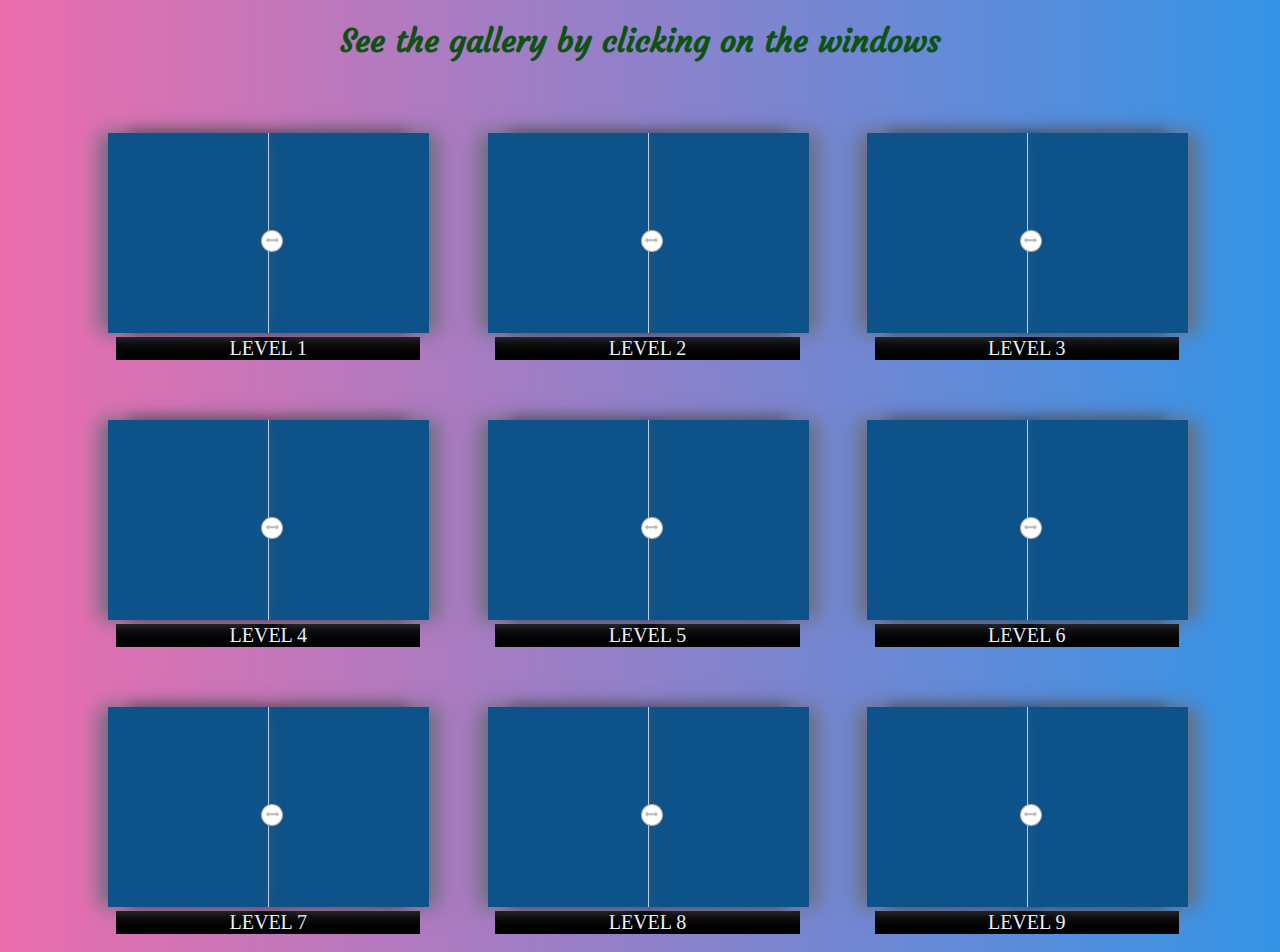
==== index.html @ a2a74636 "Update and rename ssample.html to index.html" ====
<!DOCTYPE html>
<html >
<head>
  <meta charset="UTF-8">
  <title>Darebuzz</title>
      <link rel="stylesheet" href="css/style.css">
</head>
<body>
  <html>
<head>
  <meta charset="UTF-8">
  <meta name="viewport" content="width=device-width,initial-scale=1">
  <title>photo show</title>
  <link rel="stylesheet" href="normalize.css" type="text/css">
  <link rel="stylesheet" href="sam.css" type="text/css">
  <link href="https://fonts.googleapis.com/css?family=Courgette" rel="stylesheet">
  <link rel="stylesheet" href="https://maxcdn.bootstrapcdn.com/font-awesome/4.7.0/css/font-awesome.min.css">
  <style>
    .fo{
      font-size: 20px;
      color: aliceblue;
      background-color: black;
      margin-right: 20px;
      margin-left: 20px;
    }
  </style>
</head>
<body>
  <h1>See the gallery by clicking on the windows</h1>
  <div class="wrapper">
    <a target="_blank" href="inde.html">
    <div class="box item-1"><img src="https://s3-us-west-2.amazonaws.com/s.cdpn.io/740816/img1.jpg" alt="">
    </a>
        <div class="overlay ovrl-left ovrl-1"></div>
      <div class="overlay ovrl-right ovrl-1"></div>
      <div class="locker"><i class="arrow fa fa-arrows-h" aria-hidden="true"></i></div>
      <div class="fo">LEVEL 1</div>
    </div>
    <a target="_blank" href="inde.html">
    <div class="box item-2"><img src="https://s3-us-west-2.amazonaws.com/s.cdpn.io/740816/img2.jpg" alt=""></a>
      <div class="overlay ovrl-left ovrl-2"></div>
      <div class="overlay ovrl-right ovrl-2"></div>
      <div class="locker"><i class="arrow fa fa-arrows-h" aria-hidden="true"></i></div>
      <div class="fo">LEVEL 2</div>
    </div>
    <a target="_blank" href="inde.html">
    <div class="box item-3"><img src="https://s3-us-west-2.amazonaws.com/s.cdpn.io/740816/img3.jpg" alt=""></a>
      <div class="overlay ovrl-left ovrl-3"></div>
      <div class="overlay ovrl-right ovrl-3"></div>
      <div class="locker"><i class="arrow fa fa-arrows-h" aria-hidden="true"></i></div>
      <div class="fo">LEVEL 3</div>
    </div>
    <a target="_blank" href="inde.html">
    <div class="box item-4"><img src="https://s3-us-west-2.amazonaws.com/s.cdpn.io/740816/img4.jpg" alt=""></a>
      <div class="overlay ovrl-left ovrl-4"></div>
      <div class="overlay ovrl-right ovrl-4"></div>
      <div class="locker"><i class="arrow fa fa-arrows-h" aria-hidden="true"></i></div>
      <div class="fo">LEVEL 4</div>
    </div>
    <a target="_blank" href="inde.html">
    <div class="box item-5"><img src="https://s3-us-west-2.amazonaws.com/s.cdpn.io/740816/img5.jpg" alt=""></a>
      <div class="overlay ovrl-left ovrl-5"></div>
      <div class="overlay ovrl-right ovrl-5"></div>
      <div class="locker"><i class="arrow fa fa-arrows-h" aria-hidden="true"></i></div>
      <div class="fo">LEVEL 5</div>
    </div>
    <a target="_blank" href="inde.html">
    <div class="box item-6"><img src="https://s3-us-west-2.amazonaws.com/s.cdpn.io/740816/img6.jpg" alt=""></a>
      <div class="overlay ovrl-left ovrl-6"></div>
      <div class="overlay ovrl-right ovrl-6"></div>
      <div class="locker"><i class="arrow fa fa-arrows-h" aria-hidden="true"></i></div>
      <div class="fo">LEVEL 6</div>
    </div>
    <a target="_blank" href="inde.html">
    <div class="box item-7"><img src="https://s3-us-west-2.amazonaws.com/s.cdpn.io/740816/img7.jpg" alt=""></a>
      <div class="overlay ovrl-left ovrl-7"></div>
      <div class="overlay ovrl-right ovrl-7"></div>
      <div class="locker"><i class="arrow fa fa-arrows-h" aria-hidden="true"></i></div>
      <div class="fo">LEVEL 7</div>
    </div>
    <a target="_blank" href="inde.html">
    <div class="box item-8"><img src="https://s3-us-west-2.amazonaws.com/s.cdpn.io/740816/img8.jpg" alt=""></a>
      <div class="overlay ovrl-left ovrl-8"></div>
      <div class="overlay ovrl-right ovrl-8"></div>
      <div class="locker"><i class="arrow fa fa-arrows-h" aria-hidden="true"></i></div>
      <div class="fo">LEVEL 8</div>
    </div>
    <a target="_blank" href="inde.html">
    <div class="box item-9"><img src="https://s3-us-west-2.amazonaws.com/s.cdpn.io/740816/img9.jpg" alt=""></a>
      <div class="overlay ovrl-left ovrl-9"></div>
      <div class="overlay ovrl-right ovrl-9"></div>
      <div class="locker"><i class="arrow fa fa-arrows-h" aria-hidden="true"></i></div>
      <div class="fo">LEVEL 9</div>
    </div>

  </div>
</body>
  <script src='https://cdnjs.cloudflare.com/ajax/libs/jquery/3.1.1/jquery.min.js'></script>

    <script  src="sam.js"></script>

</body>
</html>
---- sam.css ----
body {
  background: #3494E6; /* fallback for old browsers */ /* Chrome 10-25, Safari 5.1-6 */
  background: -webkit-gradient(
    linear,
    left top, right top,
    from(#EC6EAD),
    to(#3494E6)
  );
  background: linear-gradient(
    to right,
    #EC6EAD,
    #3494E6
  ); /* W3C, IE 10+/ Edge, Firefox 16+, Chrome 26+, Opera 12+, Safari 7+ */
  text-align: center;
  color: #fff;
}

a {
  color: #ccc;
  text-decoration: none;
}

h1 {
  font-family: 'Courgette', cursive;
  color: #0D5212;
}

.wrapper {
  display: -webkit-box;
  display: -ms-flexbox;
  display: flex;
  -ms-flex-wrap: wrap;
      flex-wrap: wrap;
  max-width: 90%;
  margin: 20px auto 0;
}

.box {
  -webkit-box-flex: 1;
      -ms-flex: 1 1 25%;
          flex: 1 1 25%;
  margin: 50px 10px 10px 25px;
  position: relative;
}
img {
  width: 280px;
  height: 200px;
  -webkit-box-shadow: 0px 0px 15px -1px rgba(0, 0, 0, 0.75);
  box-shadow: 0px 0px 15px -1px rgba(0, 0, 0, 0.75);
}

.overlay {
  position: absolute;
  margin: 0;
  top: 0;
  height: 200px;
  z-index: 98;
  background: rgba(13, 82, 137, 1);
}

.ovrl-left {
  width: 160px;
  left: 50%;
  -webkit-box-shadow: 9px 0px 19px 0px rgba(105, 109, 122, 1);
  box-shadow: 9px 0px 19px 0px rgba(105, 109, 122, 1);
  border-left: 0.5px solid rgba(255, 255, 255, 0.8);
}

.ovrl-right {
  width: 160px;
  right: 50%;
  -webkit-box-shadow: -9px 0px 19px 0px rgba(105, 109, 122, 1);
  box-shadow: -9px 0px 19px 0px rgba(105, 109, 122, 1);
}

.locker {
  position: absolute;
  height: 20px;
  width: 20px;
  background: #fff;
  top: 43%;
  left: 48%;
  border: 1px solid rgba(0, 0, 0, 0.3);
  border-radius: 50%;
  z-index: 99;
  -webkit-transition: all 0.5s ease;
  transition: all 0.5s ease;
}

i.arrow {
  font-size: 0.8em;
  color: #bcbcbc;
}

.move-right {
  -webkit-animation-name: myRight;
          animation-name: myRight;
  -webkit-animation-duration: 0.5s;
          animation-duration: 0.5s;
  -webkit-animation-fill-mode: forwards;
          animation-fill-mode: forwards;
}

.move-left {
  -webkit-animation-name: myLeft;
          animation-name: myLeft;
  -webkit-animation-duration: 1.3s;
          animation-duration: 1.3s;
  -webkit-animation-fill-mode: forwards;
          animation-fill-mode: forwards;
}

@-webkit-keyframes myRight {
  0% {
    left: 50%;
    opacity: 1;
  }
  100% {
    left: 80%;
    opacity: 0;
    display: none;
  }
}

@keyframes myRight {
  0% {
    left: 50%;
    opacity: 1;
  }
  100% {
    left: 80%;
    opacity: 0;
    display: none;
  }
}

@-webkit-keyframes myLeft {
  0% {
    right: 50%;
    opacity: 1;
  }
  100% {
    right: 80%;
    opacity: 0;
    display: none;
  }
}

@keyframes myLeft {
  0% {
    right: 50%;
    opacity: 1;
  }
  100% {
    right: 80%;
    opacity: 0;
    display: none;
  }
}
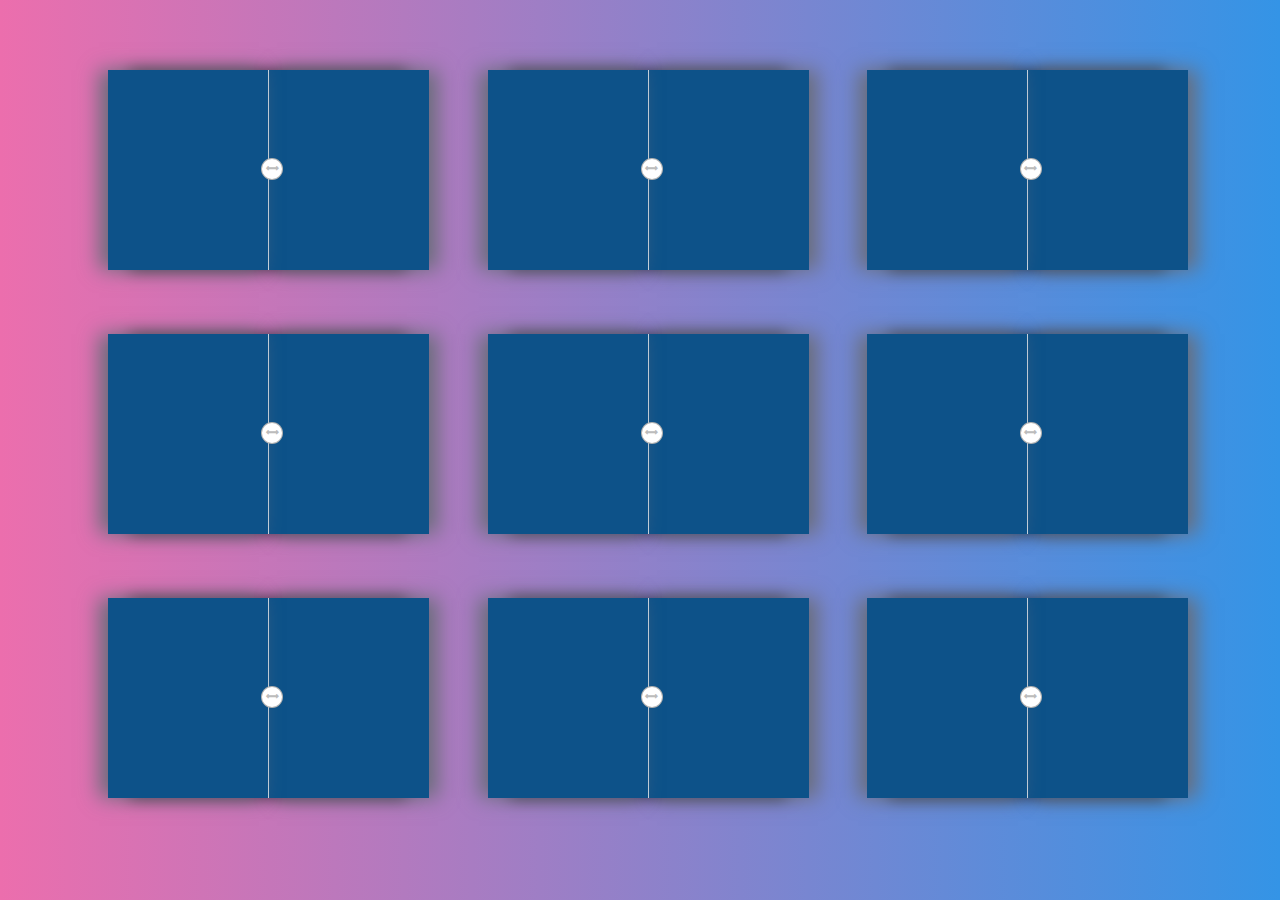
==== commit 991212a9: "Update index.html" ====
--- a/index.html
+++ b/index.html
@@ -10,7 +10,7 @@
 <head>
   <meta charset="UTF-8">
   <meta name="viewport" content="width=device-width,initial-scale=1">
-  <title>photo show</title>
+  <title>Darebuzz</title>
   <link rel="stylesheet" href="normalize.css" type="text/css">
   <link rel="stylesheet" href="sam.css" type="text/css">
   <link href="https://fonts.googleapis.com/css?family=Courgette" rel="stylesheet">
@@ -26,7 +26,6 @@
   </style>
 </head>
 <body>
-  <h1>See the gallery by clicking on the windows</h1>
   <div class="wrapper">
     <a target="_blank" href="inde.html">
     <div class="box item-1"><img src="https://s3-us-west-2.amazonaws.com/s.cdpn.io/740816/img1.jpg" alt="">
@@ -34,63 +33,54 @@
         <div class="overlay ovrl-left ovrl-1"></div>
       <div class="overlay ovrl-right ovrl-1"></div>
       <div class="locker"><i class="arrow fa fa-arrows-h" aria-hidden="true"></i></div>
-      <div class="fo">LEVEL 1</div>
     </div>
     <a target="_blank" href="inde.html">
     <div class="box item-2"><img src="https://s3-us-west-2.amazonaws.com/s.cdpn.io/740816/img2.jpg" alt=""></a>
       <div class="overlay ovrl-left ovrl-2"></div>
       <div class="overlay ovrl-right ovrl-2"></div>
       <div class="locker"><i class="arrow fa fa-arrows-h" aria-hidden="true"></i></div>
-      <div class="fo">LEVEL 2</div>
     </div>
     <a target="_blank" href="inde.html">
     <div class="box item-3"><img src="https://s3-us-west-2.amazonaws.com/s.cdpn.io/740816/img3.jpg" alt=""></a>
       <div class="overlay ovrl-left ovrl-3"></div>
       <div class="overlay ovrl-right ovrl-3"></div>
       <div class="locker"><i class="arrow fa fa-arrows-h" aria-hidden="true"></i></div>
-      <div class="fo">LEVEL 3</div>
     </div>
     <a target="_blank" href="inde.html">
     <div class="box item-4"><img src="https://s3-us-west-2.amazonaws.com/s.cdpn.io/740816/img4.jpg" alt=""></a>
       <div class="overlay ovrl-left ovrl-4"></div>
       <div class="overlay ovrl-right ovrl-4"></div>
       <div class="locker"><i class="arrow fa fa-arrows-h" aria-hidden="true"></i></div>
-      <div class="fo">LEVEL 4</div>
     </div>
     <a target="_blank" href="inde.html">
     <div class="box item-5"><img src="https://s3-us-west-2.amazonaws.com/s.cdpn.io/740816/img5.jpg" alt=""></a>
       <div class="overlay ovrl-left ovrl-5"></div>
       <div class="overlay ovrl-right ovrl-5"></div>
       <div class="locker"><i class="arrow fa fa-arrows-h" aria-hidden="true"></i></div>
-      <div class="fo">LEVEL 5</div>
     </div>
     <a target="_blank" href="inde.html">
     <div class="box item-6"><img src="https://s3-us-west-2.amazonaws.com/s.cdpn.io/740816/img6.jpg" alt=""></a>
       <div class="overlay ovrl-left ovrl-6"></div>
       <div class="overlay ovrl-right ovrl-6"></div>
       <div class="locker"><i class="arrow fa fa-arrows-h" aria-hidden="true"></i></div>
-      <div class="fo">LEVEL 6</div>
     </div>
     <a target="_blank" href="inde.html">
     <div class="box item-7"><img src="https://s3-us-west-2.amazonaws.com/s.cdpn.io/740816/img7.jpg" alt=""></a>
       <div class="overlay ovrl-left ovrl-7"></div>
       <div class="overlay ovrl-right ovrl-7"></div>
       <div class="locker"><i class="arrow fa fa-arrows-h" aria-hidden="true"></i></div>
-      <div class="fo">LEVEL 7</div>
     </div>
     <a target="_blank" href="inde.html">
     <div class="box item-8"><img src="https://s3-us-west-2.amazonaws.com/s.cdpn.io/740816/img8.jpg" alt=""></a>
       <div class="overlay ovrl-left ovrl-8"></div>
       <div class="overlay ovrl-right ovrl-8"></div>
       <div class="locker"><i class="arrow fa fa-arrows-h" aria-hidden="true"></i></div>
-      <div class="fo">LEVEL 8</div>
     </div>
     <a target="_blank" href="inde.html">
     <div class="box item-9"><img src="https://s3-us-west-2.amazonaws.com/s.cdpn.io/740816/img9.jpg" alt=""></a>
       <div class="overlay ovrl-left ovrl-9"></div>
       <div class="overlay ovrl-right ovrl-9"></div>
       <div class="locker"><i class="arrow fa fa-arrows-h" aria-hidden="true"></i></div>
-      <div class="fo">LEVEL 9</div>
     </div>
 
   </div>
